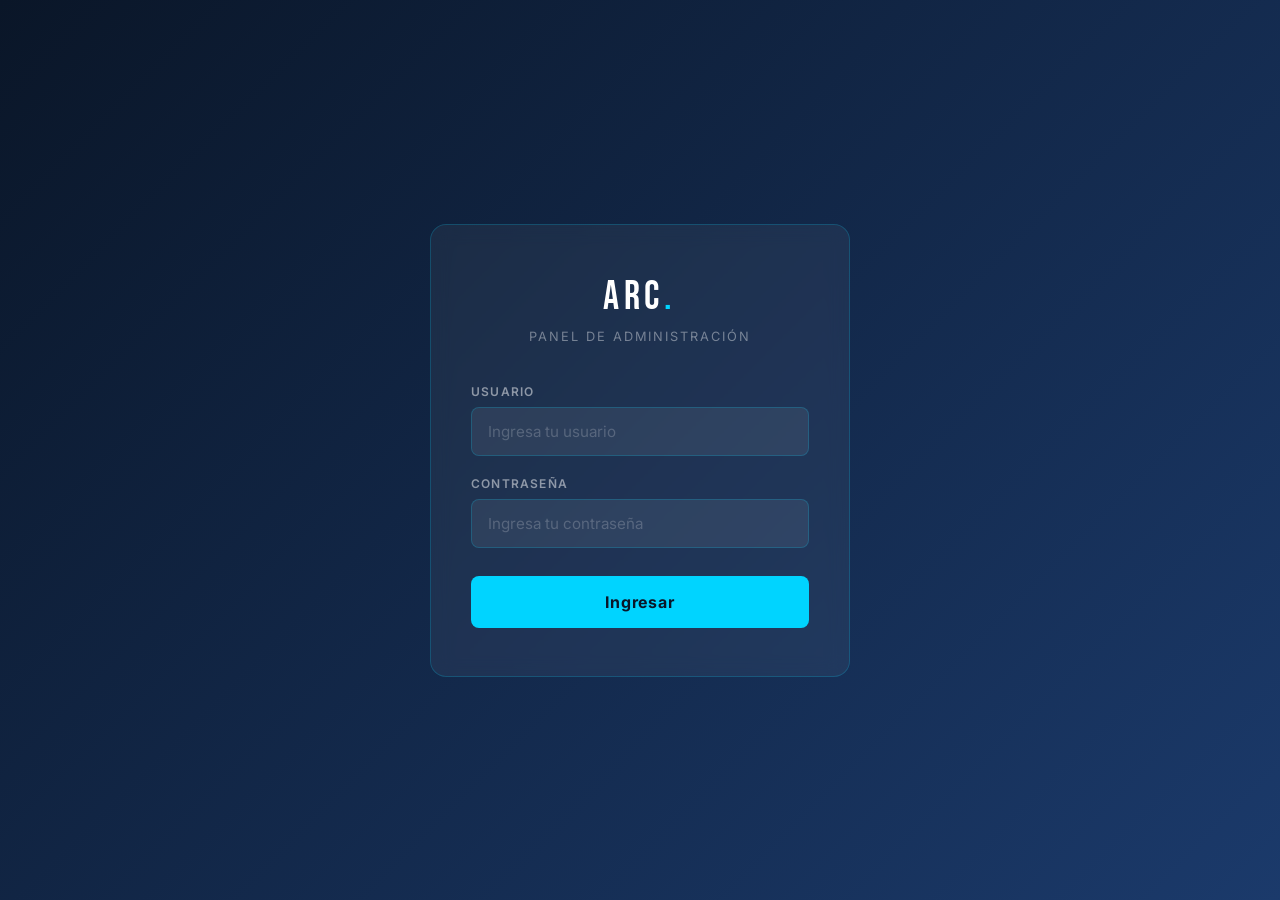
==== admin/index.html @ f7797c5b "Create index.html" ====
<!DOCTYPE html>
<html lang="es">
<head>
  <meta charset="UTF-8">
  <meta name="viewport" content="width=device-width, initial-scale=1.0">
  <meta name="robots" content="noindex, nofollow">
  <title>Admin — Corporación ARC S.A.</title>
  <link rel="preconnect" href="https://fonts.googleapis.com">
  <link href="https://fonts.googleapis.com/css2?family=Bebas+Neue&family=Inter:wght@300;400;500;600;700&display=swap" rel="stylesheet">
  <style>
    *, *::before, *::after { margin: 0; padding: 0; box-sizing: border-box; }
    body {
      font-family: 'Inter', sans-serif;
      background: linear-gradient(135deg, #0A1628 0%, #1B3A6B 100%);
      min-height: 100vh;
      display: flex;
      align-items: center;
      justify-content: center;
      padding: 24px;
    }
    .card {
      background: rgba(255,255,255,0.05);
      border: 1px solid rgba(0,212,255,0.2);
      border-radius: 16px;
      padding: 48px 40px;
      width: 100%;
      max-width: 420px;
      backdrop-filter: blur(10px);
    }
    .logo {
      font-family: 'Bebas Neue', sans-serif;
      font-size: 2.5rem;
      color: #fff;
      letter-spacing: 0.12em;
      text-align: center;
      margin-bottom: 8px;
    }
    .logo span { color: #00D4FF; }
    .subtitle {
      text-align: center;
      color: rgba(255,255,255,0.4);
      font-size: 0.8rem;
      letter-spacing: 0.15em;
      text-transform: uppercase;
      margin-bottom: 40px;
    }
    .form-group {
      display: flex;
      flex-direction: column;
      gap: 8px;
      margin-bottom: 20px;
    }
    label {
      font-size: 0.75rem;
      font-weight: 600;
      letter-spacing: 0.1em;
      text-transform: uppercase;
      color: rgba(255,255,255,0.5);
    }
    input {
      background: rgba(255,255,255,0.07);
      border: 1px solid rgba(0,212,255,0.2);
      border-radius: 8px;
      padding: 14px 16px;
      color: #fff;
      font-family: 'Inter', sans-serif;
      font-size: 0.95rem;
      outline: none;
      transition: all 0.3s;
      width: 100%;
    }
    input:focus {
      border-color: #00D4FF;
      background: rgba(0,212,255,0.06);
      box-shadow: 0 0 0 3px rgba(0,212,255,0.1);
    }
    input::placeholder { color: rgba(255,255,255,0.2); }
    .btn {
      width: 100%;
      background: #00D4FF;
      color: #0A1628;
      border: none;
      border-radius: 8px;
      padding: 16px;
      font-family: 'Inter', sans-serif;
      font-size: 1rem;
      font-weight: 700;
      cursor: pointer;
      transition: all 0.3s;
      margin-top: 8px;
      letter-spacing: 0.05em;
    }
    .btn:hover { background: #45e3ff; transform: translateY(-2px); }
    .btn:active { transform: translateY(0); }
    .error {
      background: rgba(255,80,80,0.1);
      border: 1px solid #ff5050;
      color: #ff5050;
      border-radius: 8px;
      padding: 12px 16px;
      font-size: 0.85rem;
      text-align: center;
      margin-top: 16px;
      display: none;
    }
    .error.show { display: block; }
  </style>
</head>
<body>
  <div class="card">
    <div class="logo">ARC<span>.</span></div>
    <p class="subtitle">Panel de Administración</p>

    <div class="form-group">
      <label for="usuario">Usuario</label>
      <input type="text" id="usuario" placeholder="Ingresa tu usuario" autocomplete="username">
    </div>

    <div class="form-group">
      <label for="password">Contraseña</label>
      <input type="password" id="password" placeholder="Ingresa tu contraseña" autocomplete="current-password">
    </div>

    <button class="btn" onclick="login()">Ingresar</button>
    <div class="error" id="errorMsg">Usuario o contraseña incorrectos</div>
  </div>

  <script>
    // ── CREDENCIALES — CAMBIA ESTOS VALORES DIRECTAMENTE AQUÍ ──
    const ADMIN_USER = 'EmpARCSA@25021992.1';
    const ADMIN_PASS = 'ARCSA@300520.26';
    // ────────────────────────────────────────────────────────────

    // Verificar si ya hay sesion activa
    if (sessionStorage.getItem('arc_admin') === 'true') {
      window.location.href = 'dashboard.html';
    }

    function login() {
      const user = document.getElementById('usuario').value.trim();
      const pass = document.getElementById('password').value.trim();
      const err  = document.getElementById('errorMsg');

      if (user === ADMIN_USER && pass === ADMIN_PASS) {
        sessionStorage.setItem('arc_admin', 'true');
        window.location.href = 'dashboard.html';
      } else {
        err.classList.add('show');
        document.getElementById('password').value = '';
        setTimeout(() => err.classList.remove('show'), 3000);
      }
    }

    // Login con Enter
    document.addEventListener('keydown', (e) => {
      if (e.key === 'Enter') login();
    });
  </script>
</body>
</html>
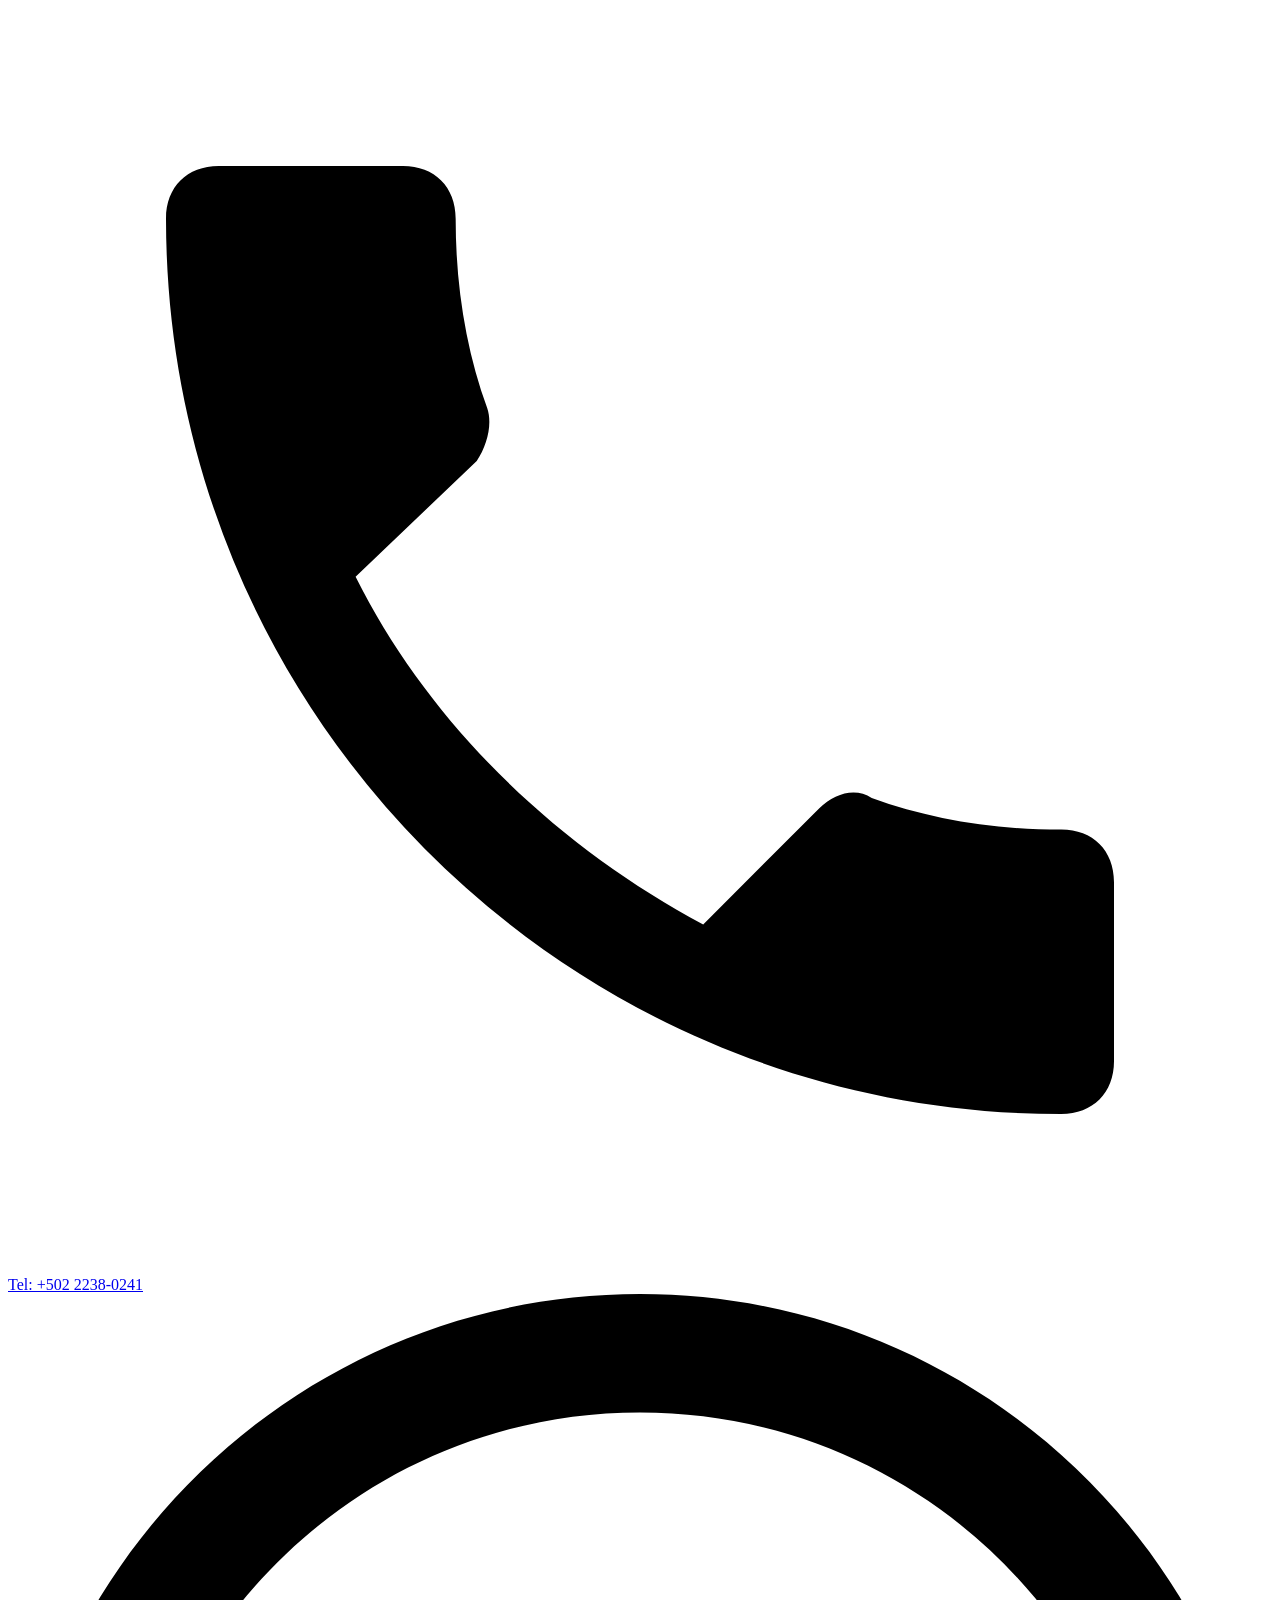
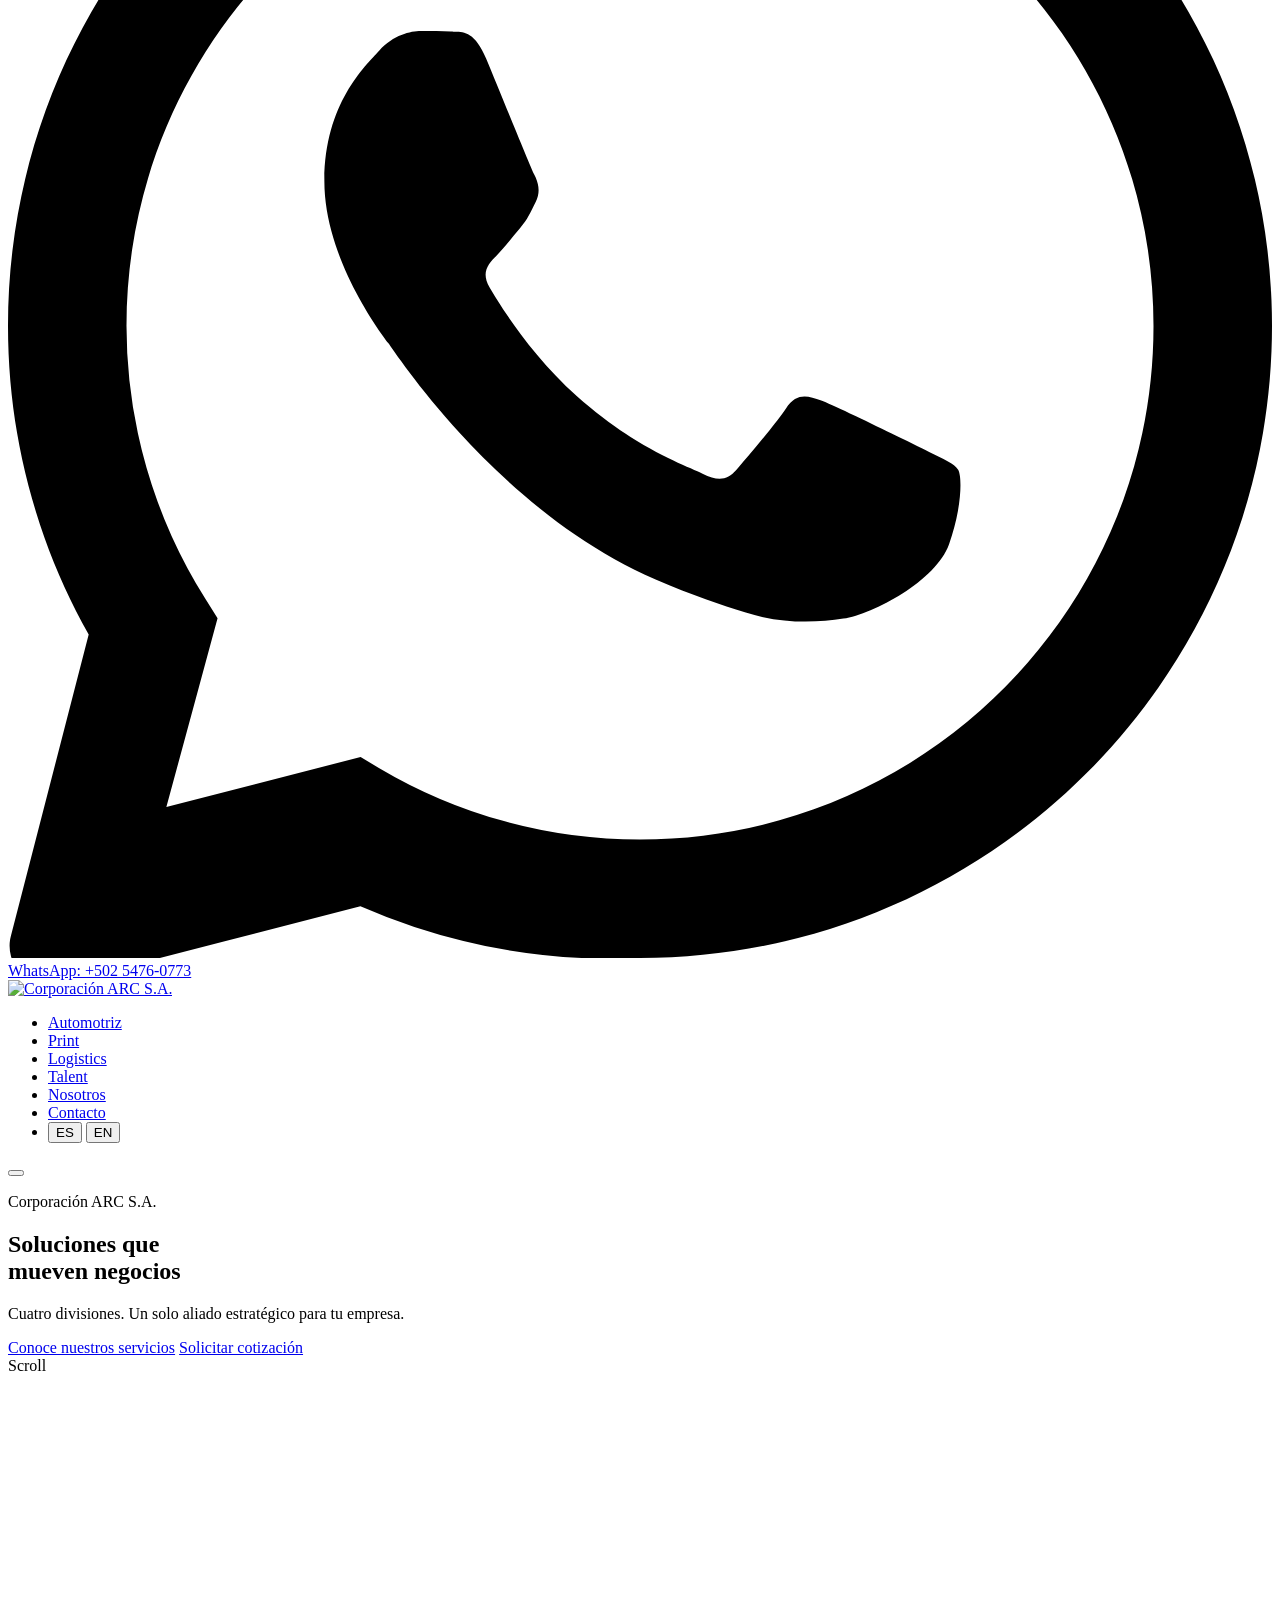
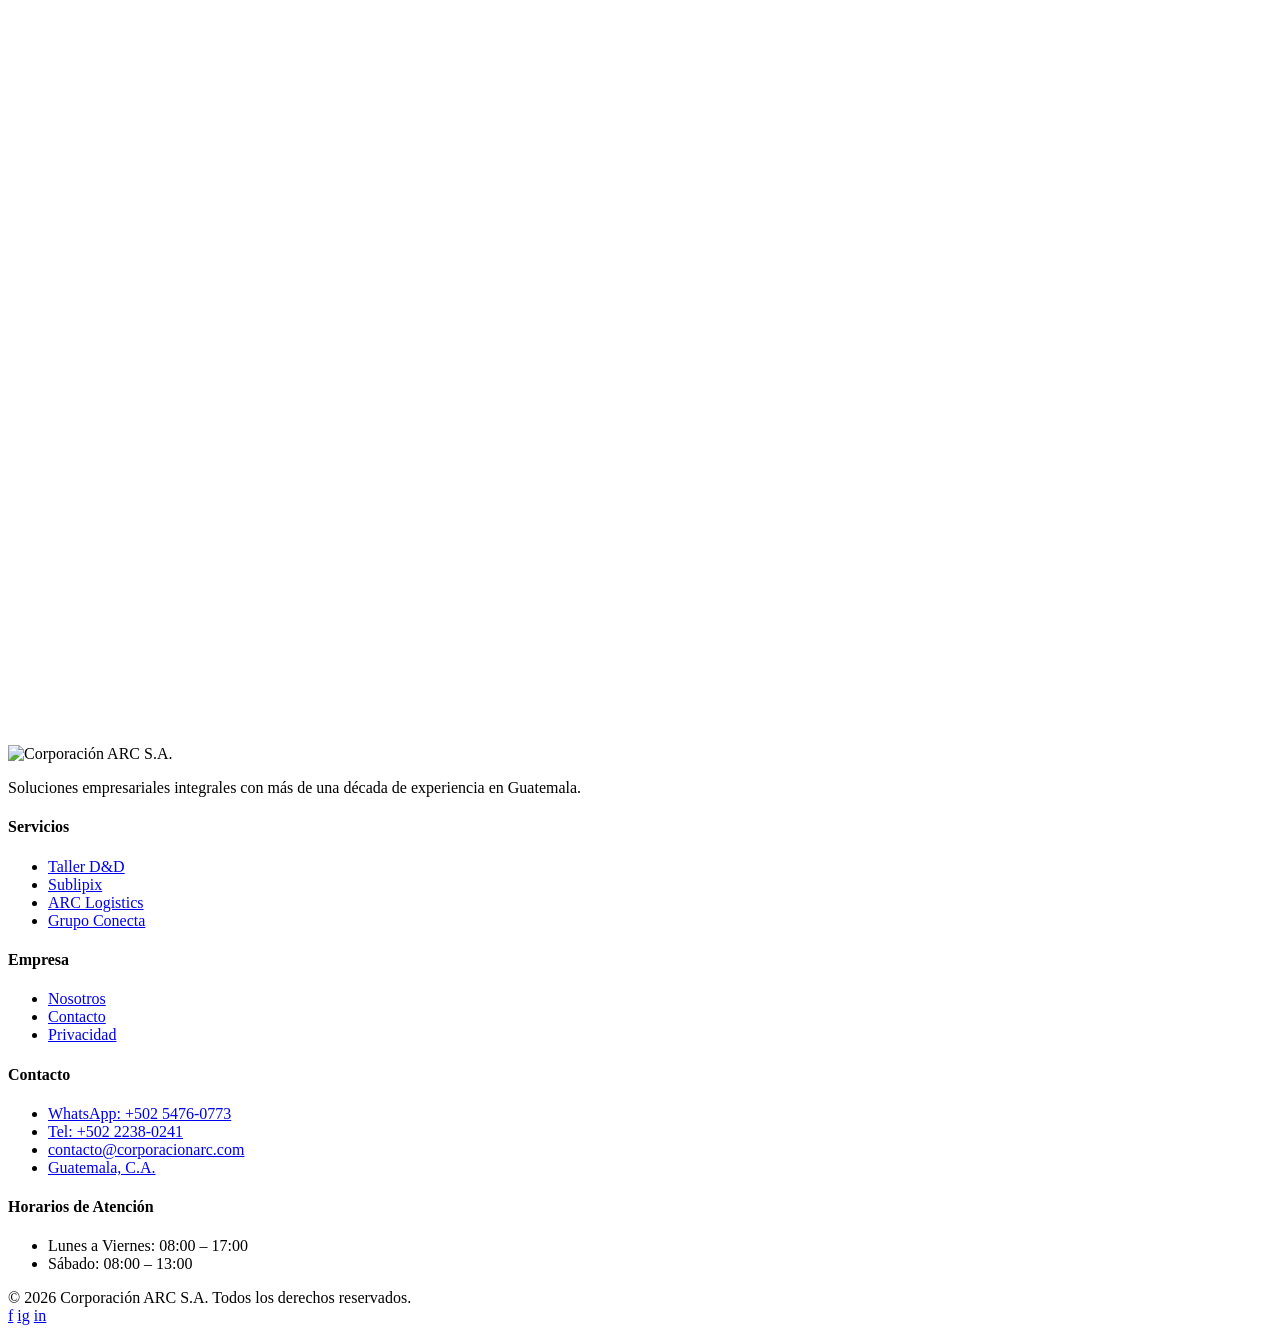
==== commit 1622ed3f: "Update index.html" ====
--- a/admin/index.html
+++ b/admin/index.html
@@ -3,158 +3,424 @@
 <head>
   <meta charset="UTF-8">
   <meta name="viewport" content="width=device-width, initial-scale=1.0">
-  <meta name="robots" content="noindex, nofollow">
-  <title>Admin — Corporación ARC S.A.</title>
+  <meta name="description" content="Corporación ARC S.A. — Soluciones empresariales integrales en Guatemala. Automotriz, Print, Logistics y Talent.">
+  <meta name="robots" content="index, follow">
+  <meta property="og:title" content="Corporación ARC S.A.">
+  <meta property="og:description" content="Cuatro divisiones. Un solo aliado estratégico para tu empresa.">
+  <meta property="og:type" content="website">
+  <meta name="theme-color" content="#0A1628">
+  <link rel="icon" href="assets/images/favicon.png">
+  <title>Corporación ARC S.A. — Soluciones Empresariales</title>
+
+  <!-- Fonts -->
   <link rel="preconnect" href="https://fonts.googleapis.com">
+  <link rel="preconnect" href="https://fonts.gstatic.com" crossorigin>
   <link href="https://fonts.googleapis.com/css2?family=Bebas+Neue&family=Inter:wght@300;400;500;600;700&display=swap" rel="stylesheet">
-  <style>
-    *, *::before, *::after { margin: 0; padding: 0; box-sizing: border-box; }
-    body {
-      font-family: 'Inter', sans-serif;
-      background: linear-gradient(135deg, #0A1628 0%, #1B3A6B 100%);
-      min-height: 100vh;
-      display: flex;
-      align-items: center;
-      justify-content: center;
-      padding: 24px;
-    }
-    .card {
-      background: rgba(255,255,255,0.05);
-      border: 1px solid rgba(0,212,255,0.2);
-      border-radius: 16px;
-      padding: 48px 40px;
-      width: 100%;
-      max-width: 420px;
-      backdrop-filter: blur(10px);
-    }
-    .logo {
-      font-family: 'Bebas Neue', sans-serif;
-      font-size: 2.5rem;
-      color: #fff;
-      letter-spacing: 0.12em;
-      text-align: center;
-      margin-bottom: 8px;
-    }
-    .logo span { color: #00D4FF; }
-    .subtitle {
-      text-align: center;
-      color: rgba(255,255,255,0.4);
-      font-size: 0.8rem;
-      letter-spacing: 0.15em;
-      text-transform: uppercase;
-      margin-bottom: 40px;
-    }
-    .form-group {
-      display: flex;
-      flex-direction: column;
-      gap: 8px;
-      margin-bottom: 20px;
-    }
-    label {
-      font-size: 0.75rem;
-      font-weight: 600;
-      letter-spacing: 0.1em;
-      text-transform: uppercase;
-      color: rgba(255,255,255,0.5);
-    }
-    input {
-      background: rgba(255,255,255,0.07);
-      border: 1px solid rgba(0,212,255,0.2);
-      border-radius: 8px;
-      padding: 14px 16px;
-      color: #fff;
-      font-family: 'Inter', sans-serif;
-      font-size: 0.95rem;
-      outline: none;
-      transition: all 0.3s;
-      width: 100%;
-    }
-    input:focus {
-      border-color: #00D4FF;
-      background: rgba(0,212,255,0.06);
-      box-shadow: 0 0 0 3px rgba(0,212,255,0.1);
-    }
-    input::placeholder { color: rgba(255,255,255,0.2); }
-    .btn {
-      width: 100%;
-      background: #00D4FF;
-      color: #0A1628;
-      border: none;
-      border-radius: 8px;
-      padding: 16px;
-      font-family: 'Inter', sans-serif;
-      font-size: 1rem;
-      font-weight: 700;
-      cursor: pointer;
-      transition: all 0.3s;
-      margin-top: 8px;
-      letter-spacing: 0.05em;
-    }
-    .btn:hover { background: #45e3ff; transform: translateY(-2px); }
-    .btn:active { transform: translateY(0); }
-    .error {
-      background: rgba(255,80,80,0.1);
-      border: 1px solid #ff5050;
-      color: #ff5050;
-      border-radius: 8px;
-      padding: 12px 16px;
-      font-size: 0.85rem;
-      text-align: center;
-      margin-top: 16px;
-      display: none;
-    }
-    .error.show { display: block; }
-  </style>
+
+  <!-- AOS -->
+  <link href="https://unpkg.com/aos@2.3.4/dist/aos.css" rel="stylesheet">
+
+  <!-- Estilos -->
+  <link rel="stylesheet" href="assets/css/main.css">
+  <link rel="stylesheet" href="assets/css/responsive.css">
 </head>
 <body>
-  <div class="card">
-    <div class="logo">ARC<span>.</span></div>
-    <p class="subtitle">Panel de Administración</p>
-
-    <div class="form-group">
-      <label for="usuario">Usuario</label>
-      <input type="text" id="usuario" placeholder="Ingresa tu usuario" autocomplete="username">
-    </div>
-
-    <div class="form-group">
-      <label for="password">Contraseña</label>
-      <input type="password" id="password" placeholder="Ingresa tu contraseña" autocomplete="current-password">
-    </div>
-
-    <button class="btn" onclick="login()">Ingresar</button>
-    <div class="error" id="errorMsg">Usuario o contraseña incorrectos</div>
+
+  <!-- ══ TELÓN — EFECTO #3 ══════════════════════════════════ -->
+  <div class="curtain" aria-hidden="true"></div>
+
+  <!-- ══ BARRA SUPERIOR ════════════════════════════════════ -->
+  <div class="topbar">
+    <a href="tel:+50222380241" class="topbar__link">
+      <svg viewBox="0 0 24 24" xmlns="http://www.w3.org/2000/svg">
+        <path d="M6.6 10.8c1.4 2.8 3.8 5.1 6.6 6.6l2.2-2.2c.3-.3.7-.4 1-.2 1.1.4 2.3.6 3.6.6.6 0 1 .4 1 1V20c0 .6-.4 1-1 1C10.6 21 3 13.4 3 4c0-.6.4-1 1-1h3.5c.6 0 1 .4 1 1 0 1.3.2 2.5.6 3.6.1.3 0 .7-.2 1L6.6 10.8z"/>
+      </svg>
+      <span>Tel: +502 2238-0241</span>
+    </a>
+    <a href="https://wa.me/50254760773" target="_blank" rel="noopener" class="topbar__link">
+      <svg viewBox="0 0 24 24" xmlns="http://www.w3.org/2000/svg">
+        <path d="M17.472 14.382c-.297-.149-1.758-.867-2.03-.967-.273-.099-.471-.148-.67.15-.197.297-.767.966-.94 1.164-.173.199-.347.223-.644.075-.297-.15-1.255-.463-2.39-1.475-.883-.788-1.48-1.761-1.653-2.059-.173-.297-.018-.458.13-.606.134-.133.298-.347.446-.52.149-.174.198-.298.298-.497.099-.198.05-.371-.025-.52-.075-.149-.669-1.612-.916-2.207-.242-.579-.487-.5-.669-.51-.173-.008-.371-.01-.57-.01-.198 0-.52.074-.792.372-.272.297-1.04 1.016-1.04 2.479 0 1.462 1.065 2.875 1.213 3.074.149.198 2.096 3.2 5.077 4.487.709.306 1.262.489 1.694.625.712.227 1.36.195 1.871.118.571-.085 1.758-.719 2.006-1.413.248-.694.248-1.289.173-1.413-.074-.124-.272-.198-.57-.347z"/>
+        <path d="M12 0C5.373 0 0 5.373 0 12c0 2.127.558 4.126 1.532 5.858L.057 23.571a.75.75 0 00.921.921l5.713-1.475A11.943 11.943 0 0012 24c6.627 0 12-5.373 12-12S18.627 0 12 0zm0 21.75a9.705 9.705 0 01-4.95-1.355l-.355-.211-3.688.951.972-3.585-.232-.369A9.718 9.718 0 012.25 12C2.25 6.615 6.615 2.25 12 2.25S21.75 6.615 21.75 12 17.385 21.75 12 21.75z"/>
+      </svg>
+      <span data-i18n="topbar_whatsapp">WhatsApp: +502 5476-0773</span>
+    </a>
   </div>
 
-  <script>
-    // ── CREDENCIALES — CAMBIA ESTOS VALORES DIRECTAMENTE AQUÍ ──
-    const ADMIN_USER = 'EmpARCSA@25021992.1';
-    const ADMIN_PASS = 'ARCSA@300520.26';
-    // ────────────────────────────────────────────────────────────
-
-    // Verificar si ya hay sesion activa
-    if (sessionStorage.getItem('arc_admin') === 'true') {
-      window.location.href = 'dashboard.html';
-    }
-
-    function login() {
-      const user = document.getElementById('usuario').value.trim();
-      const pass = document.getElementById('password').value.trim();
-      const err  = document.getElementById('errorMsg');
-
-      if (user === ADMIN_USER && pass === ADMIN_PASS) {
-        sessionStorage.setItem('arc_admin', 'true');
-        window.location.href = 'dashboard.html';
-      } else {
-        err.classList.add('show');
-        document.getElementById('password').value = '';
-        setTimeout(() => err.classList.remove('show'), 3000);
-      }
-    }
-
-    // Login con Enter
-    document.addEventListener('keydown', (e) => {
-      if (e.key === 'Enter') login();
-    });
-  </script>
+  <!-- ══ NAVEGACIÓN ════════════════════════════════════════ -->
+  <nav class="navbar" role="navigation" aria-label="Navegación principal">
+    <a href="index.html" class="navbar__logo" data-curtain>
+      <img src="assets/images/logo-arc.png" alt="Corporación ARC S.A." class="navbar__logo-img">
+    </a>
+
+    <ul class="navbar__menu" id="navMenu" role="list">
+      <li><a href="acr-automotriz.html" class="navbar__link" data-i18n="nav_automotriz" data-curtain>Automotriz</a></li>
+      <li><a href="acr-print.html"      class="navbar__link" data-i18n="nav_print"      data-curtain>Print</a></li>
+      <li><a href="acr-logistics.html"  class="navbar__link" data-i18n="nav_logistics"  data-curtain>Logistics</a></li>
+      <li><a href="acr-talent.html"     class="navbar__link" data-i18n="nav_talent"     data-curtain>Talent</a></li>
+      <li><a href="#nosotros"           class="navbar__link" data-i18n="nav_nosotros">Nosotros</a></li>
+      <li><a href="#contacto"           class="navbar__link" data-i18n="nav_contacto">Contacto</a></li>
+
+      <li class="navbar__lang" role="group" aria-label="Seleccionar idioma">
+        <button data-lang="es" class="active" aria-label="Español">ES</button>
+        <button data-lang="en" aria-label="English">EN</button>
+      </li>
+    </ul>
+
+    <button class="navbar__hamburger" id="hamburger" aria-label="Abrir menú" aria-expanded="false" aria-controls="navMenu">
+      <span></span>
+      <span></span>
+      <span></span>
+    </button>
+  </nav>
+
+  <!-- ══ HERO ══════════════════════════════════════════════ -->
+  <section class="hero" id="inicio" aria-label="Inicio">
+    <div class="hero__bg"></div>
+
+    <div class="hero__content">
+      <p class="hero__eyebrow" data-i18n="hero_eyebrow">Corporación ARC S.A.</p>
+      <h1 class="hero__title" data-i18n="hero_title">Soluciones que<br>mueven negocios</h1>
+      <p class="hero__subtitle" data-i18n="hero_subtitle">Cuatro divisiones. Un solo aliado estratégico para tu empresa.</p>
+      <div class="hero__cta">
+        <a href="#servicios" class="btn btn--primary magnetic" data-i18n="hero_cta1">Conoce nuestros servicios</a>
+        <a href="#contacto"  class="btn btn--outline magnetic" data-i18n="hero_cta2">Solicitar cotización</a>
+      </div>
+    </div>
+
+    <div class="hero__scroll" aria-hidden="true">
+      <span data-i18n="hero_scroll">Scroll</span>
+    </div>
+  </section>
+
+  <!-- ══ SERVICIOS — CARDS CON LOGO + EFECTO #1 ════════════ -->
+  <section class="section" id="servicios" aria-label="Nuestras divisiones">
+    <div class="container">
+
+      <!-- Logo corporativo sobre los servicios -->
+      <div class="services-brand" data-aos="fade-up">
+        <img src="assets/images/logo-arc.png" alt="Corporación ARC S.A." class="services-brand__logo">
+        <p class="services-brand__tagline" data-i18n="services_subtitle">Soluciones especializadas para cada necesidad de tu negocio.</p>
+      </div>
+
+      <div class="cards-grid">
+
+        <!-- Card 1 — Taller D&D -->
+        <article class="service-card" data-aos="fade-up" data-aos-delay="0" onclick="window.location='acr-automotriz.html'" style="cursor:pointer">
+          <div class="card__logo-wrap">
+            <img src="assets/images/logo-taller-dd.png" alt="Taller D&D" class="card__logo-img card__logo-color">
+            <img src="assets/images/logo-taller-dd-blanco.png" alt="Taller D&D" class="card__logo-img card__logo-white">
+          </div>
+          <h3 class="card__title" data-i18n="card1_title">Taller D&D</h3>
+          <p class="card__text" data-i18n="card1_text">
+            Taller mecánico especializado con diagnóstico computarizado, mantenimiento preventivo y correctivo para flotas y vehículos particulares.
+          </p>
+          <a href="acr-automotriz.html" class="card__link" data-i18n="card1_link" data-curtain>
+            Ver servicios →
+          </a>
+        </article>
+
+        <!-- Card 2 — Sublipix -->
+        <article class="service-card" data-aos="fade-up" data-aos-delay="100" onclick="window.location='acr-print.html'" style="cursor:pointer">
+          <div class="card__logo-wrap">
+            <img src="assets/images/logo-sublipix.png" alt="Sublipix" class="card__logo-img card__logo-color">
+            <img src="assets/images/logo-sublipix-blanco.png" alt="Sublipix" class="card__logo-img card__logo-white">
+          </div>
+          <h3 class="card__title" data-i18n="card2_title">Sublipix</h3>
+          <p class="card__text" data-i18n="card2_text">
+            Impresión y sublimado de alta calidad en textiles, materiales promocionales y señalización corporativa con entrega express.
+          </p>
+          <a href="acr-print.html" class="card__link" data-i18n="card2_link" data-curtain>
+            Ver servicios →
+          </a>
+        </article>
+
+        <!-- Card 3 — ARC Logistics (logo pendiente) -->
+        <article class="service-card" data-aos="fade-up" data-aos-delay="200" onclick="window.location='acr-logistics.html'" style="cursor:pointer">
+          <div class="card__logo-wrap card__logo-wrap--icon">
+            <svg class="card__icon-svg" viewBox="0 0 64 64" xmlns="http://www.w3.org/2000/svg">
+              <rect x="2" y="20" width="40" height="24" rx="3" fill="none" stroke="currentColor" stroke-width="3"/>
+              <path d="M42 28h12l8 10v6H42V28z" fill="none" stroke="currentColor" stroke-width="3"/>
+              <circle cx="14" cy="46" r="5" fill="none" stroke="currentColor" stroke-width="3"/>
+              <circle cx="50" cy="46" r="5" fill="none" stroke="currentColor" stroke-width="3"/>
+            </svg>
+          </div>
+          <h3 class="card__title" data-i18n="card3_title">ARC Logistics</h3>
+          <p class="card__text" data-i18n="card3_text">
+            Alquiler de camiones y soluciones de transporte para carga local y nacional. Flota moderna con seguimiento en tiempo real.
+          </p>
+          <a href="acr-logistics.html" class="card__link" data-i18n="card3_link" data-curtain>
+            Ver servicios →
+          </a>
+        </article>
+
+        <!-- Card 4 — Grupo Conecta -->
+        <article class="service-card" data-aos="fade-up" data-aos-delay="300" onclick="window.location='acr-talent.html'" style="cursor:pointer">
+          <div class="card__logo-wrap">
+            <img src="assets/images/logo-grupo-conecta.jpeg" alt="Grupo Conecta" class="card__logo-img card__logo-color">
+            <img src="assets/images/logo-grupo-conecta.jpeg" alt="Grupo Conecta" class="card__logo-img card__logo-white" style="filter:brightness(0) invert(1);">
+          </div>
+          <h3 class="card__title" data-i18n="card4_title">Grupo Conecta</h3>
+          <p class="card__text" data-i18n="card4_text">
+            Outsourcing de recursos humanos y reclutamiento especializado. Encontramos el talento que tu empresa necesita.
+          </p>
+          <a href="acr-talent.html" class="card__link" data-i18n="card4_link" data-curtain>
+            Ver servicios →
+          </a>
+        </article>
+
+      </div>
+    </div>
+  </section>
+
+  <!-- ══ QUIÉNES SOMOS — TIMELINE ═══════════════════════════ -->
+  <section class="section section--timeline" id="nosotros" aria-label="Quiénes somos">
+    <div class="container">
+      <h2 class="section-title" data-aos="fade-up" data-i18n="about_title">Quiénes Somos</h2>
+      <p class="section-subtitle section-subtitle--timeline" data-aos="fade-up" data-aos-delay="100" data-i18n="about_subtitle">
+        Una corporación con historia, visión y compromiso con Guatemala.
+      </p>
+
+      <div class="timeline">
+
+        <div class="timeline__item" data-aos="fade-right">
+          <div class="timeline__dot"></div>
+          <div class="timeline__content">
+            <div class="timeline__year" data-i18n="timeline1_year">2010</div>
+            <p class="timeline__text" data-i18n="timeline1_text">
+              Fundación de Corporación ARC S.A. con la apertura del taller automotriz en Ciudad de Guatemala.
+            </p>
+          </div>
+        </div>
+
+        <div class="timeline__item" data-aos="fade-left">
+          <div class="timeline__dot"></div>
+          <div class="timeline__content">
+            <div class="timeline__year" data-i18n="timeline2_year">2014</div>
+            <p class="timeline__text" data-i18n="timeline2_text">
+              Expansión con la división ARC Print, atendiendo la demanda de impresión corporativa en la región.
+            </p>
+          </div>
+        </div>
+
+        <div class="timeline__item" data-aos="fade-right">
+          <div class="timeline__dot"></div>
+          <div class="timeline__content">
+            <div class="timeline__year" data-i18n="timeline3_year">2018</div>
+            <p class="timeline__text" data-i18n="timeline3_text">
+              Lanzamiento de ARC Logistics con una flota inicial de 10 unidades para transporte de carga.
+            </p>
+          </div>
+        </div>
+
+        <div class="timeline__item" data-aos="fade-left">
+          <div class="timeline__dot"></div>
+          <div class="timeline__content">
+            <div class="timeline__year" data-i18n="timeline4_year">2022</div>
+            <p class="timeline__text" data-i18n="timeline4_text">
+              Consolidación del grupo con ARC Talent, completando el ecosistema de servicios empresariales.
+            </p>
+          </div>
+        </div>
+
+        <div class="timeline__item" data-aos="fade-right">
+          <div class="timeline__dot"></div>
+          <div class="timeline__content">
+            <div class="timeline__year" data-i18n="timeline5_year">Hoy</div>
+            <p class="timeline__text" data-i18n="timeline5_text">
+              Más de 200 clientes activos, 4 divisiones y presencia en todo el territorio nacional.
+            </p>
+          </div>
+        </div>
+
+      </div>
+    </div>
+  </section>
+
+  <!-- ══ FORMULARIO DE LEADS ════════════════════════════════ -->
+  <section class="section section--mid" id="contacto" aria-label="Formulario de contacto">
+    <div class="container">
+      <h2 class="section-title" data-aos="fade-up" data-i18n="form_title">Solicita tu Cotización</h2>
+      <p class="section-subtitle" data-aos="fade-up" data-aos-delay="100" data-i18n="form_subtitle">
+        Completa el formulario y te contactamos en menos de 24 horas.
+      </p>
+
+      <div data-aos="fade-up" data-aos-delay="200">
+        <form
+          class="leads-form leads-form-el"
+          name="contacto-general"
+          method="POST"
+          data-netlify="true"
+          netlify-honeypot="bot-field"
+          novalidate
+        >
+          <input type="hidden" name="form-name" value="contacto-general">
+
+          <div class="form-honeypot" aria-hidden="true">
+            <input type="text" name="bot-field" tabindex="-1" autocomplete="off">
+          </div>
+
+          <div class="form-grid">
+
+            <div class="form-group">
+              <label for="nombre" data-i18n="label_nombre">Nombre completo</label>
+              <input type="text" id="nombre" name="nombre" placeholder="Tu nombre completo" required autocomplete="name" maxlength="100">
+            </div>
+
+            <div class="form-group">
+              <label for="correo" data-i18n="label_correo">Correo electrónico</label>
+              <input type="email" id="correo" name="correo" placeholder="correo@empresa.com" required autocomplete="email" maxlength="150">
+            </div>
+
+            <div class="form-group">
+              <label for="telefono" data-i18n="label_telefono">Teléfono</label>
+              <input type="tel" id="telefono" name="telefono" placeholder="+502 0000-0000" required autocomplete="tel" maxlength="20">
+            </div>
+
+            <div class="form-group">
+              <label for="division" data-i18n="label_division">División de interés</label>
+              <select id="division" name="division" required>
+                <option value="" data-i18n="option_select">Selecciona una división</option>
+                <option value="automotriz" data-i18n="option_auto">Taller D&D — Taller Mecánico</option>
+                <option value="print"      data-i18n="option_print">Sublipix — Impresión y Sublimado</option>
+                <option value="logistics"  data-i18n="option_logistics">ARC Logistics — Transporte y Camiones</option>
+                <option value="talent"     data-i18n="option_talent">Grupo Conecta — Outsourcing RH</option>
+              </select>
+            </div>
+
+            <div class="form-group form-group--full">
+              <label for="mensaje" data-i18n="label_mensaje">Mensaje</label>
+              <textarea id="mensaje" name="mensaje" placeholder="Cuéntanos cómo podemos ayudarte..." required maxlength="1000" rows="5"></textarea>
+            </div>
+
+          </div>
+
+          <button type="submit" class="btn btn--primary form-submit magnetic" data-i18n="btn_enviar">
+            Enviar Solicitud
+          </button>
+
+          <div class="form-message" role="alert" aria-live="polite"></div>
+
+        </form>
+      </div>
+    </div>
+  </section>
+
+  <!-- ══ FOOTER ═════════════════════════════════════════════ -->
+  <footer class="footer" role="contentinfo">
+    <div class="footer__grid">
+
+      <div>
+        <div class="footer__brand-logo">
+          <img src="assets/images/logo-arc.png" alt="Corporación ARC S.A." class="footer__logo-img">
+        </div>
+        <p class="footer__brand-text" data-i18n="footer_desc">
+          Soluciones empresariales integrales con más de una década de experiencia en Guatemala.
+        </p>
+      </div>
+
+      <div>
+        <h4 class="footer__heading" data-i18n="footer_servicios">Servicios</h4>
+        <ul class="footer__links">
+          <li><a href="acr-automotriz.html" data-curtain>Taller D&D</a></li>
+          <li><a href="acr-print.html"      data-curtain>Sublipix</a></li>
+          <li><a href="acr-logistics.html"  data-curtain>ARC Logistics</a></li>
+          <li><a href="acr-talent.html"     data-curtain>Grupo Conecta</a></li>
+        </ul>
+      </div>
+
+      <div>
+        <h4 class="footer__heading" data-i18n="footer_empresa">Empresa</h4>
+        <ul class="footer__links">
+          <li><a href="#nosotros" data-i18n="footer_nosotros">Nosotros</a></li>
+          <li><a href="#contacto" data-i18n="footer_contacto">Contacto</a></li>
+          <li><a href="privacidad.html" data-i18n="footer_privacidad">Privacidad</a></li>
+        </ul>
+      </div>
+
+      <div>
+        <h4 class="footer__heading">Contacto</h4>
+        <ul class="footer__links">
+          <li><a href="https://wa.me/50254760773" target="_blank" rel="noopener">WhatsApp: +502 5476-0773</a></li>
+          <li><a href="tel:+50222380241">Tel: +502 2238-0241</a></li>
+          <li><a href="mailto:contacto@corporacionarc.com">contacto@corporacionarc.com</a></li>
+          <li><a href="#" aria-label="Ubicación">Guatemala, C.A.</a></li>
+        </ul>
+
+        <h4 class="footer__heading footer__heading--horarios">Horarios de Atención</h4>
+        <ul class="footer__links footer__horarios">
+          <li>Lunes a Viernes: 08:00 – 17:00</li>
+          <li>Sábado: 08:00 – 13:00</li>
+        </ul>
+      </div>
+
+    </div>
+
+    <div class="footer__bottom">
+      <span data-i18n="footer_copy">© 2026 Corporación ARC S.A. Todos los derechos reservados.</span>
+      <div class="footer__social" aria-label="Redes sociales">
+        <a href="#" aria-label="Facebook"  rel="noopener">f</a>
+        <a href="#" aria-label="Instagram" rel="noopener">ig</a>
+        <a href="#" aria-label="LinkedIn"  rel="noopener">in</a>
+      </div>
+    </div>
+  </footer>
+
+  <!-- ══ REGISTRO FORMULARIOS NETLIFY ══════════════════════ -->
+  <div style="display:none" aria-hidden="true">
+    <form name="leads-automotriz" data-netlify="true" netlify-honeypot="bot-field">
+      <input type="text" name="bot-field">
+      <input type="hidden" name="division">
+      <input type="text" name="nombre">
+      <input type="email" name="correo">
+      <input type="tel" name="telefono">
+      <select name="vehiculo"><option>-</option></select>
+      <select name="problema"><option>-</option></select>
+      <select name="urgencia"><option>-</option></select>
+      <textarea name="mensaje"></textarea>
+    </form>
+    <form name="leads-print" data-netlify="true" netlify-honeypot="bot-field">
+      <input type="text" name="bot-field">
+      <input type="hidden" name="division">
+      <input type="text" name="nombre">
+      <input type="email" name="correo">
+      <input type="tel" name="telefono">
+      <select name="material"><option>-</option></select>
+      <select name="cantidad"><option>-</option></select>
+      <input type="date" name="fecha">
+      <textarea name="mensaje"></textarea>
+    </form>
+    <form name="leads-logistics" data-netlify="true" netlify-honeypot="bot-field">
+      <input type="text" name="bot-field">
+      <input type="hidden" name="division">
+      <input type="text" name="nombre">
+      <input type="email" name="correo">
+      <input type="tel" name="telefono">
+      <select name="carga"><option>-</option></select>
+      <input type="text" name="origen">
+      <input type="text" name="destino">
+      <input type="date" name="fecha">
+      <select name="tonelaje"><option>-</option></select>
+      <textarea name="mensaje"></textarea>
+    </form>
+    <form name="leads-talent" data-netlify="true" netlify-honeypot="bot-field">
+      <input type="text" name="bot-field">
+      <input type="hidden" name="division">
+      <input type="text" name="nombre">
+      <input type="email" name="correo">
+      <input type="tel" name="telefono">
+      <input type="text" name="empresa">
+      <input type="text" name="puesto">
+      <select name="plazas"><option>-</option></select>
+      <select name="modalidad"><option>-</option></select>
+      <select name="urgencia"><option>-</option></select>
+      <textarea name="mensaje"></textarea>
+    </form>
+  </div>
+
+  <script src="https://unpkg.com/aos@2.3.4/dist/aos.js"></script>
+  <script src="assets/js/main.js"></script>
+  <script src="assets/js/i18n.js"></script>
+  <script src="assets/js/leads.js"></script>
+
 </body>
 </html>
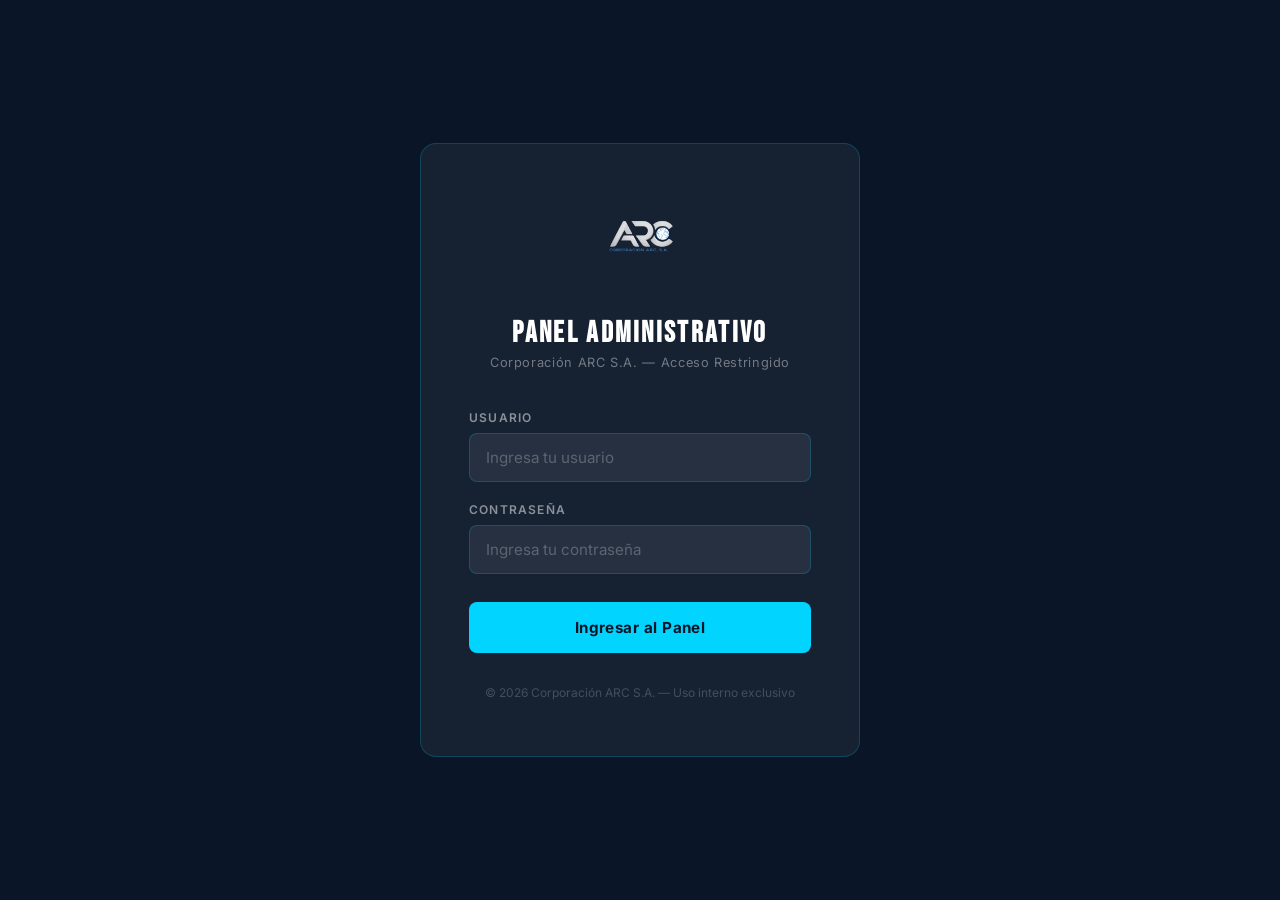
==== commit 8c3e738f: "Update index.html" ====
--- a/admin/index.html
+++ b/admin/index.html
@@ -3,424 +3,212 @@
 <head>
   <meta charset="UTF-8">
   <meta name="viewport" content="width=device-width, initial-scale=1.0">
-  <meta name="description" content="Corporación ARC S.A. — Soluciones empresariales integrales en Guatemala. Automotriz, Print, Logistics y Talent.">
-  <meta name="robots" content="index, follow">
-  <meta property="og:title" content="Corporación ARC S.A.">
-  <meta property="og:description" content="Cuatro divisiones. Un solo aliado estratégico para tu empresa.">
-  <meta property="og:type" content="website">
-  <meta name="theme-color" content="#0A1628">
-  <link rel="icon" href="assets/images/favicon.png">
-  <title>Corporación ARC S.A. — Soluciones Empresariales</title>
-
-  <!-- Fonts -->
+  <meta name="robots" content="noindex, nofollow">
+  <title>Admin — Corporación ARC S.A.</title>
+  <link rel="icon" href="../assets/images/favicon.png">
   <link rel="preconnect" href="https://fonts.googleapis.com">
-  <link rel="preconnect" href="https://fonts.gstatic.com" crossorigin>
   <link href="https://fonts.googleapis.com/css2?family=Bebas+Neue&family=Inter:wght@300;400;500;600;700&display=swap" rel="stylesheet">
-
-  <!-- AOS -->
-  <link href="https://unpkg.com/aos@2.3.4/dist/aos.css" rel="stylesheet">
-
-  <!-- Estilos -->
-  <link rel="stylesheet" href="assets/css/main.css">
-  <link rel="stylesheet" href="assets/css/responsive.css">
+  <style>
+    *, *::before, *::after { margin: 0; padding: 0; box-sizing: border-box; }
+
+    body {
+      font-family: 'Inter', sans-serif;
+      background: #0A1628;
+      min-height: 100vh;
+      display: flex;
+      align-items: center;
+      justify-content: center;
+      padding: 24px;
+    }
+
+    .login-card {
+      background: rgba(255,255,255,0.05);
+      border: 1px solid rgba(0,212,255,0.2);
+      border-radius: 16px;
+      padding: 56px 48px;
+      width: 100%;
+      max-width: 440px;
+    }
+
+    .login-logo {
+      text-align: center;
+      margin-bottom: 40px;
+    }
+
+    .login-logo img {
+      height: 72px;
+      width: auto;
+      object-fit: contain;
+    }
+
+    .login-title {
+      font-family: 'Bebas Neue', sans-serif;
+      font-size: 1.8rem;
+      letter-spacing: 0.08em;
+      color: #ffffff;
+      text-align: center;
+      margin-bottom: 4px;
+    }
+
+    .login-subtitle {
+      font-size: 0.8rem;
+      color: rgba(255,255,255,0.4);
+      text-align: center;
+      margin-bottom: 40px;
+      letter-spacing: 0.05em;
+    }
+
+    .form-group {
+      margin-bottom: 20px;
+    }
+
+    .form-group label {
+      display: block;
+      font-size: 0.75rem;
+      font-weight: 600;
+      letter-spacing: 0.1em;
+      text-transform: uppercase;
+      color: rgba(255,255,255,0.5);
+      margin-bottom: 8px;
+    }
+
+    .form-group input {
+      width: 100%;
+      background: rgba(255,255,255,0.07);
+      border: 1px solid rgba(0,212,255,0.2);
+      border-radius: 8px;
+      padding: 14px 16px;
+      color: #ffffff;
+      font-family: 'Inter', sans-serif;
+      font-size: 0.95rem;
+      outline: none;
+      transition: border-color 0.3s, box-shadow 0.3s;
+    }
+
+    .form-group input:focus {
+      border-color: #00D4FF;
+      box-shadow: 0 0 0 3px rgba(0,212,255,0.1);
+    }
+
+    .form-group input::placeholder {
+      color: rgba(255,255,255,0.25);
+    }
+
+    .btn-login {
+      width: 100%;
+      background: #00D4FF;
+      color: #0A1628;
+      font-family: 'Inter', sans-serif;
+      font-size: 0.95rem;
+      font-weight: 700;
+      padding: 16px;
+      border: none;
+      border-radius: 8px;
+      cursor: pointer;
+      transition: background 0.3s, transform 0.2s;
+      margin-top: 8px;
+      letter-spacing: 0.03em;
+    }
+
+    .btn-login:hover {
+      background: #45e3ff;
+      transform: translateY(-1px);
+    }
+
+    .btn-login:active {
+      transform: translateY(0);
+    }
+
+    .error-msg {
+      background: rgba(255,80,80,0.1);
+      border: 1px solid rgba(255,80,80,0.4);
+      color: #ff8080;
+      border-radius: 8px;
+      padding: 12px 16px;
+      font-size: 0.85rem;
+      text-align: center;
+      margin-top: 16px;
+      display: none;
+    }
+
+    .error-msg.show {
+      display: block;
+    }
+
+    .login-footer {
+      text-align: center;
+      margin-top: 32px;
+      font-size: 0.75rem;
+      color: rgba(255,255,255,0.2);
+    }
+
+    @media (max-width: 480px) {
+      .login-card { padding: 40px 24px; }
+    }
+  </style>
 </head>
 <body>
 
-  <!-- ══ TELÓN — EFECTO #3 ══════════════════════════════════ -->
-  <div class="curtain" aria-hidden="true"></div>
-
-  <!-- ══ BARRA SUPERIOR ════════════════════════════════════ -->
-  <div class="topbar">
-    <a href="tel:+50222380241" class="topbar__link">
-      <svg viewBox="0 0 24 24" xmlns="http://www.w3.org/2000/svg">
-        <path d="M6.6 10.8c1.4 2.8 3.8 5.1 6.6 6.6l2.2-2.2c.3-.3.7-.4 1-.2 1.1.4 2.3.6 3.6.6.6 0 1 .4 1 1V20c0 .6-.4 1-1 1C10.6 21 3 13.4 3 4c0-.6.4-1 1-1h3.5c.6 0 1 .4 1 1 0 1.3.2 2.5.6 3.6.1.3 0 .7-.2 1L6.6 10.8z"/>
-      </svg>
-      <span>Tel: +502 2238-0241</span>
-    </a>
-    <a href="https://wa.me/50254760773" target="_blank" rel="noopener" class="topbar__link">
-      <svg viewBox="0 0 24 24" xmlns="http://www.w3.org/2000/svg">
-        <path d="M17.472 14.382c-.297-.149-1.758-.867-2.03-.967-.273-.099-.471-.148-.67.15-.197.297-.767.966-.94 1.164-.173.199-.347.223-.644.075-.297-.15-1.255-.463-2.39-1.475-.883-.788-1.48-1.761-1.653-2.059-.173-.297-.018-.458.13-.606.134-.133.298-.347.446-.52.149-.174.198-.298.298-.497.099-.198.05-.371-.025-.52-.075-.149-.669-1.612-.916-2.207-.242-.579-.487-.5-.669-.51-.173-.008-.371-.01-.57-.01-.198 0-.52.074-.792.372-.272.297-1.04 1.016-1.04 2.479 0 1.462 1.065 2.875 1.213 3.074.149.198 2.096 3.2 5.077 4.487.709.306 1.262.489 1.694.625.712.227 1.36.195 1.871.118.571-.085 1.758-.719 2.006-1.413.248-.694.248-1.289.173-1.413-.074-.124-.272-.198-.57-.347z"/>
-        <path d="M12 0C5.373 0 0 5.373 0 12c0 2.127.558 4.126 1.532 5.858L.057 23.571a.75.75 0 00.921.921l5.713-1.475A11.943 11.943 0 0012 24c6.627 0 12-5.373 12-12S18.627 0 12 0zm0 21.75a9.705 9.705 0 01-4.95-1.355l-.355-.211-3.688.951.972-3.585-.232-.369A9.718 9.718 0 012.25 12C2.25 6.615 6.615 2.25 12 2.25S21.75 6.615 21.75 12 17.385 21.75 12 21.75z"/>
-      </svg>
-      <span data-i18n="topbar_whatsapp">WhatsApp: +502 5476-0773</span>
-    </a>
+  <div class="login-card">
+
+    <div class="login-logo">
+      <img src="../assets/images/logo-arc.png" alt="Corporación ARC S.A.">
+    </div>
+
+    <h1 class="login-title">Panel Administrativo</h1>
+    <p class="login-subtitle">Corporación ARC S.A. — Acceso Restringido</p>
+
+    <div class="form-group">
+      <label for="usuario">Usuario</label>
+      <input type="text" id="usuario" placeholder="Ingresa tu usuario" autocomplete="username">
+    </div>
+
+    <div class="form-group">
+      <label for="password">Contraseña</label>
+      <input type="password" id="password" placeholder="Ingresa tu contraseña" autocomplete="current-password">
+    </div>
+
+    <button class="btn-login" onclick="doLogin()">Ingresar al Panel</button>
+
+    <div class="error-msg" id="errorMsg">
+      Usuario o contraseña incorrectos. Intenta de nuevo.
+    </div>
+
+    <div class="login-footer">
+      © 2026 Corporación ARC S.A. — Uso interno exclusivo
+    </div>
+
   </div>
 
-  <!-- ══ NAVEGACIÓN ════════════════════════════════════════ -->
-  <nav class="navbar" role="navigation" aria-label="Navegación principal">
-    <a href="index.html" class="navbar__logo" data-curtain>
-      <img src="assets/images/logo-arc.png" alt="Corporación ARC S.A." class="navbar__logo-img">
-    </a>
-
-    <ul class="navbar__menu" id="navMenu" role="list">
-      <li><a href="acr-automotriz.html" class="navbar__link" data-i18n="nav_automotriz" data-curtain>Automotriz</a></li>
-      <li><a href="acr-print.html"      class="navbar__link" data-i18n="nav_print"      data-curtain>Print</a></li>
-      <li><a href="acr-logistics.html"  class="navbar__link" data-i18n="nav_logistics"  data-curtain>Logistics</a></li>
-      <li><a href="acr-talent.html"     class="navbar__link" data-i18n="nav_talent"     data-curtain>Talent</a></li>
-      <li><a href="#nosotros"           class="navbar__link" data-i18n="nav_nosotros">Nosotros</a></li>
-      <li><a href="#contacto"           class="navbar__link" data-i18n="nav_contacto">Contacto</a></li>
-
-      <li class="navbar__lang" role="group" aria-label="Seleccionar idioma">
-        <button data-lang="es" class="active" aria-label="Español">ES</button>
-        <button data-lang="en" aria-label="English">EN</button>
-      </li>
-    </ul>
-
-    <button class="navbar__hamburger" id="hamburger" aria-label="Abrir menú" aria-expanded="false" aria-controls="navMenu">
-      <span></span>
-      <span></span>
-      <span></span>
-    </button>
-  </nav>
-
-  <!-- ══ HERO ══════════════════════════════════════════════ -->
-  <section class="hero" id="inicio" aria-label="Inicio">
-    <div class="hero__bg"></div>
-
-    <div class="hero__content">
-      <p class="hero__eyebrow" data-i18n="hero_eyebrow">Corporación ARC S.A.</p>
-      <h1 class="hero__title" data-i18n="hero_title">Soluciones que<br>mueven negocios</h1>
-      <p class="hero__subtitle" data-i18n="hero_subtitle">Cuatro divisiones. Un solo aliado estratégico para tu empresa.</p>
-      <div class="hero__cta">
-        <a href="#servicios" class="btn btn--primary magnetic" data-i18n="hero_cta1">Conoce nuestros servicios</a>
-        <a href="#contacto"  class="btn btn--outline magnetic" data-i18n="hero_cta2">Solicitar cotización</a>
-      </div>
-    </div>
-
-    <div class="hero__scroll" aria-hidden="true">
-      <span data-i18n="hero_scroll">Scroll</span>
-    </div>
-  </section>
-
-  <!-- ══ SERVICIOS — CARDS CON LOGO + EFECTO #1 ════════════ -->
-  <section class="section" id="servicios" aria-label="Nuestras divisiones">
-    <div class="container">
-
-      <!-- Logo corporativo sobre los servicios -->
-      <div class="services-brand" data-aos="fade-up">
-        <img src="assets/images/logo-arc.png" alt="Corporación ARC S.A." class="services-brand__logo">
-        <p class="services-brand__tagline" data-i18n="services_subtitle">Soluciones especializadas para cada necesidad de tu negocio.</p>
-      </div>
-
-      <div class="cards-grid">
-
-        <!-- Card 1 — Taller D&D -->
-        <article class="service-card" data-aos="fade-up" data-aos-delay="0" onclick="window.location='acr-automotriz.html'" style="cursor:pointer">
-          <div class="card__logo-wrap">
-            <img src="assets/images/logo-taller-dd.png" alt="Taller D&D" class="card__logo-img card__logo-color">
-            <img src="assets/images/logo-taller-dd-blanco.png" alt="Taller D&D" class="card__logo-img card__logo-white">
-          </div>
-          <h3 class="card__title" data-i18n="card1_title">Taller D&D</h3>
-          <p class="card__text" data-i18n="card1_text">
-            Taller mecánico especializado con diagnóstico computarizado, mantenimiento preventivo y correctivo para flotas y vehículos particulares.
-          </p>
-          <a href="acr-automotriz.html" class="card__link" data-i18n="card1_link" data-curtain>
-            Ver servicios →
-          </a>
-        </article>
-
-        <!-- Card 2 — Sublipix -->
-        <article class="service-card" data-aos="fade-up" data-aos-delay="100" onclick="window.location='acr-print.html'" style="cursor:pointer">
-          <div class="card__logo-wrap">
-            <img src="assets/images/logo-sublipix.png" alt="Sublipix" class="card__logo-img card__logo-color">
-            <img src="assets/images/logo-sublipix-blanco.png" alt="Sublipix" class="card__logo-img card__logo-white">
-          </div>
-          <h3 class="card__title" data-i18n="card2_title">Sublipix</h3>
-          <p class="card__text" data-i18n="card2_text">
-            Impresión y sublimado de alta calidad en textiles, materiales promocionales y señalización corporativa con entrega express.
-          </p>
-          <a href="acr-print.html" class="card__link" data-i18n="card2_link" data-curtain>
-            Ver servicios →
-          </a>
-        </article>
-
-        <!-- Card 3 — ARC Logistics (logo pendiente) -->
-        <article class="service-card" data-aos="fade-up" data-aos-delay="200" onclick="window.location='acr-logistics.html'" style="cursor:pointer">
-          <div class="card__logo-wrap card__logo-wrap--icon">
-            <svg class="card__icon-svg" viewBox="0 0 64 64" xmlns="http://www.w3.org/2000/svg">
-              <rect x="2" y="20" width="40" height="24" rx="3" fill="none" stroke="currentColor" stroke-width="3"/>
-              <path d="M42 28h12l8 10v6H42V28z" fill="none" stroke="currentColor" stroke-width="3"/>
-              <circle cx="14" cy="46" r="5" fill="none" stroke="currentColor" stroke-width="3"/>
-              <circle cx="50" cy="46" r="5" fill="none" stroke="currentColor" stroke-width="3"/>
-            </svg>
-          </div>
-          <h3 class="card__title" data-i18n="card3_title">ARC Logistics</h3>
-          <p class="card__text" data-i18n="card3_text">
-            Alquiler de camiones y soluciones de transporte para carga local y nacional. Flota moderna con seguimiento en tiempo real.
-          </p>
-          <a href="acr-logistics.html" class="card__link" data-i18n="card3_link" data-curtain>
-            Ver servicios →
-          </a>
-        </article>
-
-        <!-- Card 4 — Grupo Conecta -->
-        <article class="service-card" data-aos="fade-up" data-aos-delay="300" onclick="window.location='acr-talent.html'" style="cursor:pointer">
-          <div class="card__logo-wrap">
-            <img src="assets/images/logo-grupo-conecta.jpeg" alt="Grupo Conecta" class="card__logo-img card__logo-color">
-            <img src="assets/images/logo-grupo-conecta.jpeg" alt="Grupo Conecta" class="card__logo-img card__logo-white" style="filter:brightness(0) invert(1);">
-          </div>
-          <h3 class="card__title" data-i18n="card4_title">Grupo Conecta</h3>
-          <p class="card__text" data-i18n="card4_text">
-            Outsourcing de recursos humanos y reclutamiento especializado. Encontramos el talento que tu empresa necesita.
-          </p>
-          <a href="acr-talent.html" class="card__link" data-i18n="card4_link" data-curtain>
-            Ver servicios →
-          </a>
-        </article>
-
-      </div>
-    </div>
-  </section>
-
-  <!-- ══ QUIÉNES SOMOS — TIMELINE ═══════════════════════════ -->
-  <section class="section section--timeline" id="nosotros" aria-label="Quiénes somos">
-    <div class="container">
-      <h2 class="section-title" data-aos="fade-up" data-i18n="about_title">Quiénes Somos</h2>
-      <p class="section-subtitle section-subtitle--timeline" data-aos="fade-up" data-aos-delay="100" data-i18n="about_subtitle">
-        Una corporación con historia, visión y compromiso con Guatemala.
-      </p>
-
-      <div class="timeline">
-
-        <div class="timeline__item" data-aos="fade-right">
-          <div class="timeline__dot"></div>
-          <div class="timeline__content">
-            <div class="timeline__year" data-i18n="timeline1_year">2010</div>
-            <p class="timeline__text" data-i18n="timeline1_text">
-              Fundación de Corporación ARC S.A. con la apertura del taller automotriz en Ciudad de Guatemala.
-            </p>
-          </div>
-        </div>
-
-        <div class="timeline__item" data-aos="fade-left">
-          <div class="timeline__dot"></div>
-          <div class="timeline__content">
-            <div class="timeline__year" data-i18n="timeline2_year">2014</div>
-            <p class="timeline__text" data-i18n="timeline2_text">
-              Expansión con la división ARC Print, atendiendo la demanda de impresión corporativa en la región.
-            </p>
-          </div>
-        </div>
-
-        <div class="timeline__item" data-aos="fade-right">
-          <div class="timeline__dot"></div>
-          <div class="timeline__content">
-            <div class="timeline__year" data-i18n="timeline3_year">2018</div>
-            <p class="timeline__text" data-i18n="timeline3_text">
-              Lanzamiento de ARC Logistics con una flota inicial de 10 unidades para transporte de carga.
-            </p>
-          </div>
-        </div>
-
-        <div class="timeline__item" data-aos="fade-left">
-          <div class="timeline__dot"></div>
-          <div class="timeline__content">
-            <div class="timeline__year" data-i18n="timeline4_year">2022</div>
-            <p class="timeline__text" data-i18n="timeline4_text">
-              Consolidación del grupo con ARC Talent, completando el ecosistema de servicios empresariales.
-            </p>
-          </div>
-        </div>
-
-        <div class="timeline__item" data-aos="fade-right">
-          <div class="timeline__dot"></div>
-          <div class="timeline__content">
-            <div class="timeline__year" data-i18n="timeline5_year">Hoy</div>
-            <p class="timeline__text" data-i18n="timeline5_text">
-              Más de 200 clientes activos, 4 divisiones y presencia en todo el territorio nacional.
-            </p>
-          </div>
-        </div>
-
-      </div>
-    </div>
-  </section>
-
-  <!-- ══ FORMULARIO DE LEADS ════════════════════════════════ -->
-  <section class="section section--mid" id="contacto" aria-label="Formulario de contacto">
-    <div class="container">
-      <h2 class="section-title" data-aos="fade-up" data-i18n="form_title">Solicita tu Cotización</h2>
-      <p class="section-subtitle" data-aos="fade-up" data-aos-delay="100" data-i18n="form_subtitle">
-        Completa el formulario y te contactamos en menos de 24 horas.
-      </p>
-
-      <div data-aos="fade-up" data-aos-delay="200">
-        <form
-          class="leads-form leads-form-el"
-          name="contacto-general"
-          method="POST"
-          data-netlify="true"
-          netlify-honeypot="bot-field"
-          novalidate
-        >
-          <input type="hidden" name="form-name" value="contacto-general">
-
-          <div class="form-honeypot" aria-hidden="true">
-            <input type="text" name="bot-field" tabindex="-1" autocomplete="off">
-          </div>
-
-          <div class="form-grid">
-
-            <div class="form-group">
-              <label for="nombre" data-i18n="label_nombre">Nombre completo</label>
-              <input type="text" id="nombre" name="nombre" placeholder="Tu nombre completo" required autocomplete="name" maxlength="100">
-            </div>
-
-            <div class="form-group">
-              <label for="correo" data-i18n="label_correo">Correo electrónico</label>
-              <input type="email" id="correo" name="correo" placeholder="correo@empresa.com" required autocomplete="email" maxlength="150">
-            </div>
-
-            <div class="form-group">
-              <label for="telefono" data-i18n="label_telefono">Teléfono</label>
-              <input type="tel" id="telefono" name="telefono" placeholder="+502 0000-0000" required autocomplete="tel" maxlength="20">
-            </div>
-
-            <div class="form-group">
-              <label for="division" data-i18n="label_division">División de interés</label>
-              <select id="division" name="division" required>
-                <option value="" data-i18n="option_select">Selecciona una división</option>
-                <option value="automotriz" data-i18n="option_auto">Taller D&D — Taller Mecánico</option>
-                <option value="print"      data-i18n="option_print">Sublipix — Impresión y Sublimado</option>
-                <option value="logistics"  data-i18n="option_logistics">ARC Logistics — Transporte y Camiones</option>
-                <option value="talent"     data-i18n="option_talent">Grupo Conecta — Outsourcing RH</option>
-              </select>
-            </div>
-
-            <div class="form-group form-group--full">
-              <label for="mensaje" data-i18n="label_mensaje">Mensaje</label>
-              <textarea id="mensaje" name="mensaje" placeholder="Cuéntanos cómo podemos ayudarte..." required maxlength="1000" rows="5"></textarea>
-            </div>
-
-          </div>
-
-          <button type="submit" class="btn btn--primary form-submit magnetic" data-i18n="btn_enviar">
-            Enviar Solicitud
-          </button>
-
-          <div class="form-message" role="alert" aria-live="polite"></div>
-
-        </form>
-      </div>
-    </div>
-  </section>
-
-  <!-- ══ FOOTER ═════════════════════════════════════════════ -->
-  <footer class="footer" role="contentinfo">
-    <div class="footer__grid">
-
-      <div>
-        <div class="footer__brand-logo">
-          <img src="assets/images/logo-arc.png" alt="Corporación ARC S.A." class="footer__logo-img">
-        </div>
-        <p class="footer__brand-text" data-i18n="footer_desc">
-          Soluciones empresariales integrales con más de una década de experiencia en Guatemala.
-        </p>
-      </div>
-
-      <div>
-        <h4 class="footer__heading" data-i18n="footer_servicios">Servicios</h4>
-        <ul class="footer__links">
-          <li><a href="acr-automotriz.html" data-curtain>Taller D&D</a></li>
-          <li><a href="acr-print.html"      data-curtain>Sublipix</a></li>
-          <li><a href="acr-logistics.html"  data-curtain>ARC Logistics</a></li>
-          <li><a href="acr-talent.html"     data-curtain>Grupo Conecta</a></li>
-        </ul>
-      </div>
-
-      <div>
-        <h4 class="footer__heading" data-i18n="footer_empresa">Empresa</h4>
-        <ul class="footer__links">
-          <li><a href="#nosotros" data-i18n="footer_nosotros">Nosotros</a></li>
-          <li><a href="#contacto" data-i18n="footer_contacto">Contacto</a></li>
-          <li><a href="privacidad.html" data-i18n="footer_privacidad">Privacidad</a></li>
-        </ul>
-      </div>
-
-      <div>
-        <h4 class="footer__heading">Contacto</h4>
-        <ul class="footer__links">
-          <li><a href="https://wa.me/50254760773" target="_blank" rel="noopener">WhatsApp: +502 5476-0773</a></li>
-          <li><a href="tel:+50222380241">Tel: +502 2238-0241</a></li>
-          <li><a href="mailto:contacto@corporacionarc.com">contacto@corporacionarc.com</a></li>
-          <li><a href="#" aria-label="Ubicación">Guatemala, C.A.</a></li>
-        </ul>
-
-        <h4 class="footer__heading footer__heading--horarios">Horarios de Atención</h4>
-        <ul class="footer__links footer__horarios">
-          <li>Lunes a Viernes: 08:00 – 17:00</li>
-          <li>Sábado: 08:00 – 13:00</li>
-        </ul>
-      </div>
-
-    </div>
-
-    <div class="footer__bottom">
-      <span data-i18n="footer_copy">© 2026 Corporación ARC S.A. Todos los derechos reservados.</span>
-      <div class="footer__social" aria-label="Redes sociales">
-        <a href="#" aria-label="Facebook"  rel="noopener">f</a>
-        <a href="#" aria-label="Instagram" rel="noopener">ig</a>
-        <a href="#" aria-label="LinkedIn"  rel="noopener">in</a>
-      </div>
-    </div>
-  </footer>
-
-  <!-- ══ REGISTRO FORMULARIOS NETLIFY ══════════════════════ -->
-  <div style="display:none" aria-hidden="true">
-    <form name="leads-automotriz" data-netlify="true" netlify-honeypot="bot-field">
-      <input type="text" name="bot-field">
-      <input type="hidden" name="division">
-      <input type="text" name="nombre">
-      <input type="email" name="correo">
-      <input type="tel" name="telefono">
-      <select name="vehiculo"><option>-</option></select>
-      <select name="problema"><option>-</option></select>
-      <select name="urgencia"><option>-</option></select>
-      <textarea name="mensaje"></textarea>
-    </form>
-    <form name="leads-print" data-netlify="true" netlify-honeypot="bot-field">
-      <input type="text" name="bot-field">
-      <input type="hidden" name="division">
-      <input type="text" name="nombre">
-      <input type="email" name="correo">
-      <input type="tel" name="telefono">
-      <select name="material"><option>-</option></select>
-      <select name="cantidad"><option>-</option></select>
-      <input type="date" name="fecha">
-      <textarea name="mensaje"></textarea>
-    </form>
-    <form name="leads-logistics" data-netlify="true" netlify-honeypot="bot-field">
-      <input type="text" name="bot-field">
-      <input type="hidden" name="division">
-      <input type="text" name="nombre">
-      <input type="email" name="correo">
-      <input type="tel" name="telefono">
-      <select name="carga"><option>-</option></select>
-      <input type="text" name="origen">
-      <input type="text" name="destino">
-      <input type="date" name="fecha">
-      <select name="tonelaje"><option>-</option></select>
-      <textarea name="mensaje"></textarea>
-    </form>
-    <form name="leads-talent" data-netlify="true" netlify-honeypot="bot-field">
-      <input type="text" name="bot-field">
-      <input type="hidden" name="division">
-      <input type="text" name="nombre">
-      <input type="email" name="correo">
-      <input type="tel" name="telefono">
-      <input type="text" name="empresa">
-      <input type="text" name="puesto">
-      <select name="plazas"><option>-</option></select>
-      <select name="modalidad"><option>-</option></select>
-      <select name="urgencia"><option>-</option></select>
-      <textarea name="mensaje"></textarea>
-    </form>
-  </div>
-
-  <script src="https://unpkg.com/aos@2.3.4/dist/aos.js"></script>
-  <script src="assets/js/main.js"></script>
-  <script src="assets/js/i18n.js"></script>
-  <script src="assets/js/leads.js"></script>
+  <script>
+    // Verificar si ya está logueado
+    if (sessionStorage.getItem('arc_admin') === 'true') {
+      window.location.href = 'dashboard.html';
+    }
+
+    // Enter para hacer login
+    document.addEventListener('keydown', function(e) {
+      if (e.key === 'Enter') doLogin();
+    });
+
+    function doLogin() {
+      const usuario  = document.getElementById('usuario').value.trim();
+      const password = document.getElementById('password').value.trim();
+      const errorMsg = document.getElementById('errorMsg');
+
+      if (
+        usuario  === 'EmpARCSA@25021992.1' &&
+        password === 'ARCSA@300520.26'
+      ) {
+        sessionStorage.setItem('arc_admin', 'true');
+        window.location.href = 'dashboard.html';
+      } else {
+        errorMsg.classList.add('show');
+        document.getElementById('password').value = '';
+        document.getElementById('password').focus();
+      }
+    }
+  </script>
 
 </body>
 </html>
